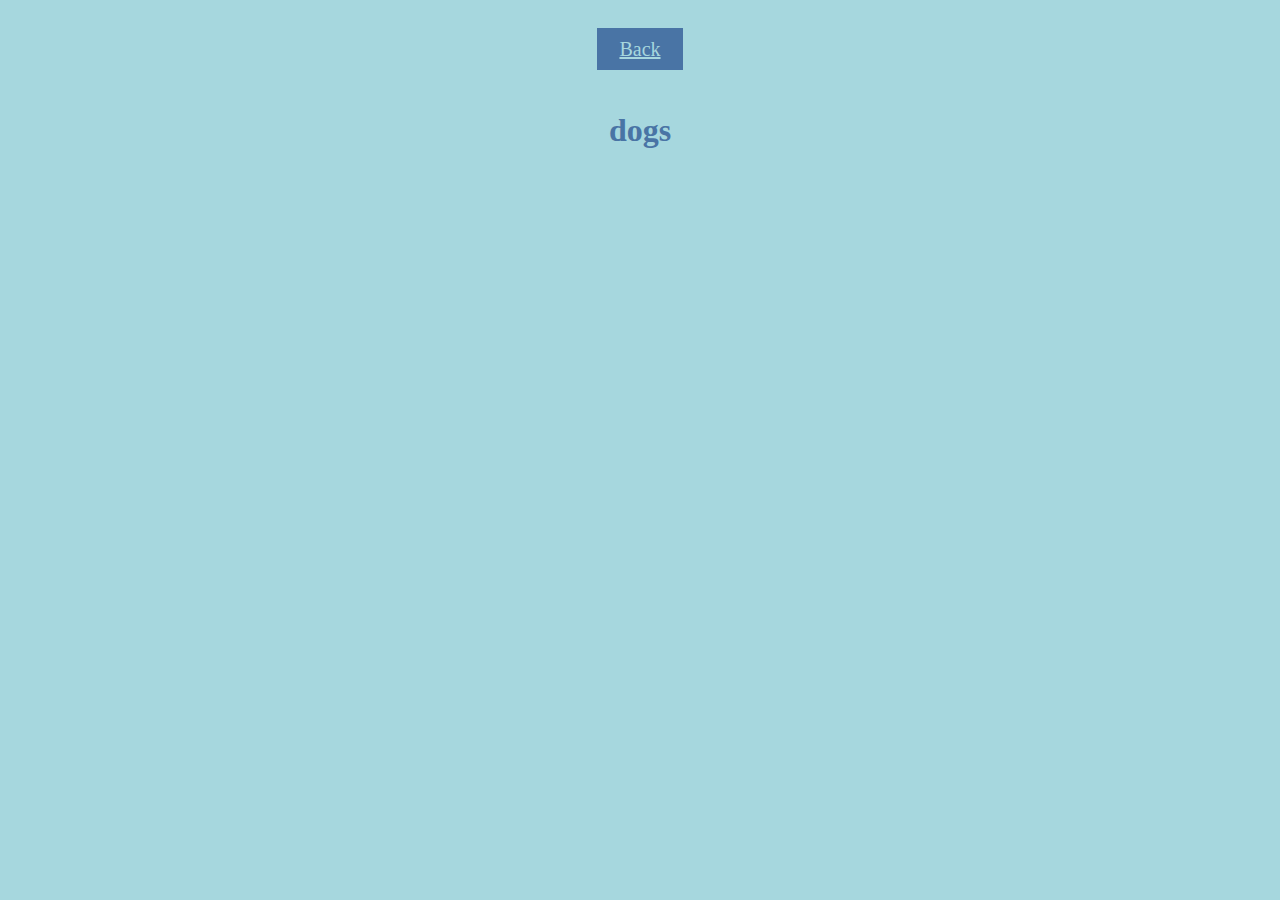
==== Dogs.html @ d205e356 "Create Dogs.html" ====
<html lang="en">
<head>
    <meta charset="UTF-8">
    <meta http-equiv="X-UA-Compatible" content="IE=edge">
    <meta name="viewport" content="width=device-width, initial-scale=1.0">
    <title>Document</title>
    <link rel="stylesheet" href="styles.css">
</head>
<div id = "int_button">
    <a href = "Interests.html" class = "button_a">Back</a>
</div>
<body>
    <h1>dogs</h1>
</body>
</html>
---- styles.css ----
body {
    background: #A6D7DE;
    text-align: center;
    color: #4974A5;
}

.button {
    background-color:#4974A5;
    color: #A6D7DE;
    padding: 20px 32px;
    text-align: center;
    font-size: 36px;
    margin: 15px;
    cursor: pointer;
}

.button_a {
    background-color:#4974A5;
    outline-color: #A6D7DE;
    color: #A6D7DE;
    padding: 10px 22px;
    text-align: left;
    font-size: 20px;
    margin: 15px;
    cursor: pointer;
}


img {
    width: 50 px;
}

#int_button {
    padding: 30;
}
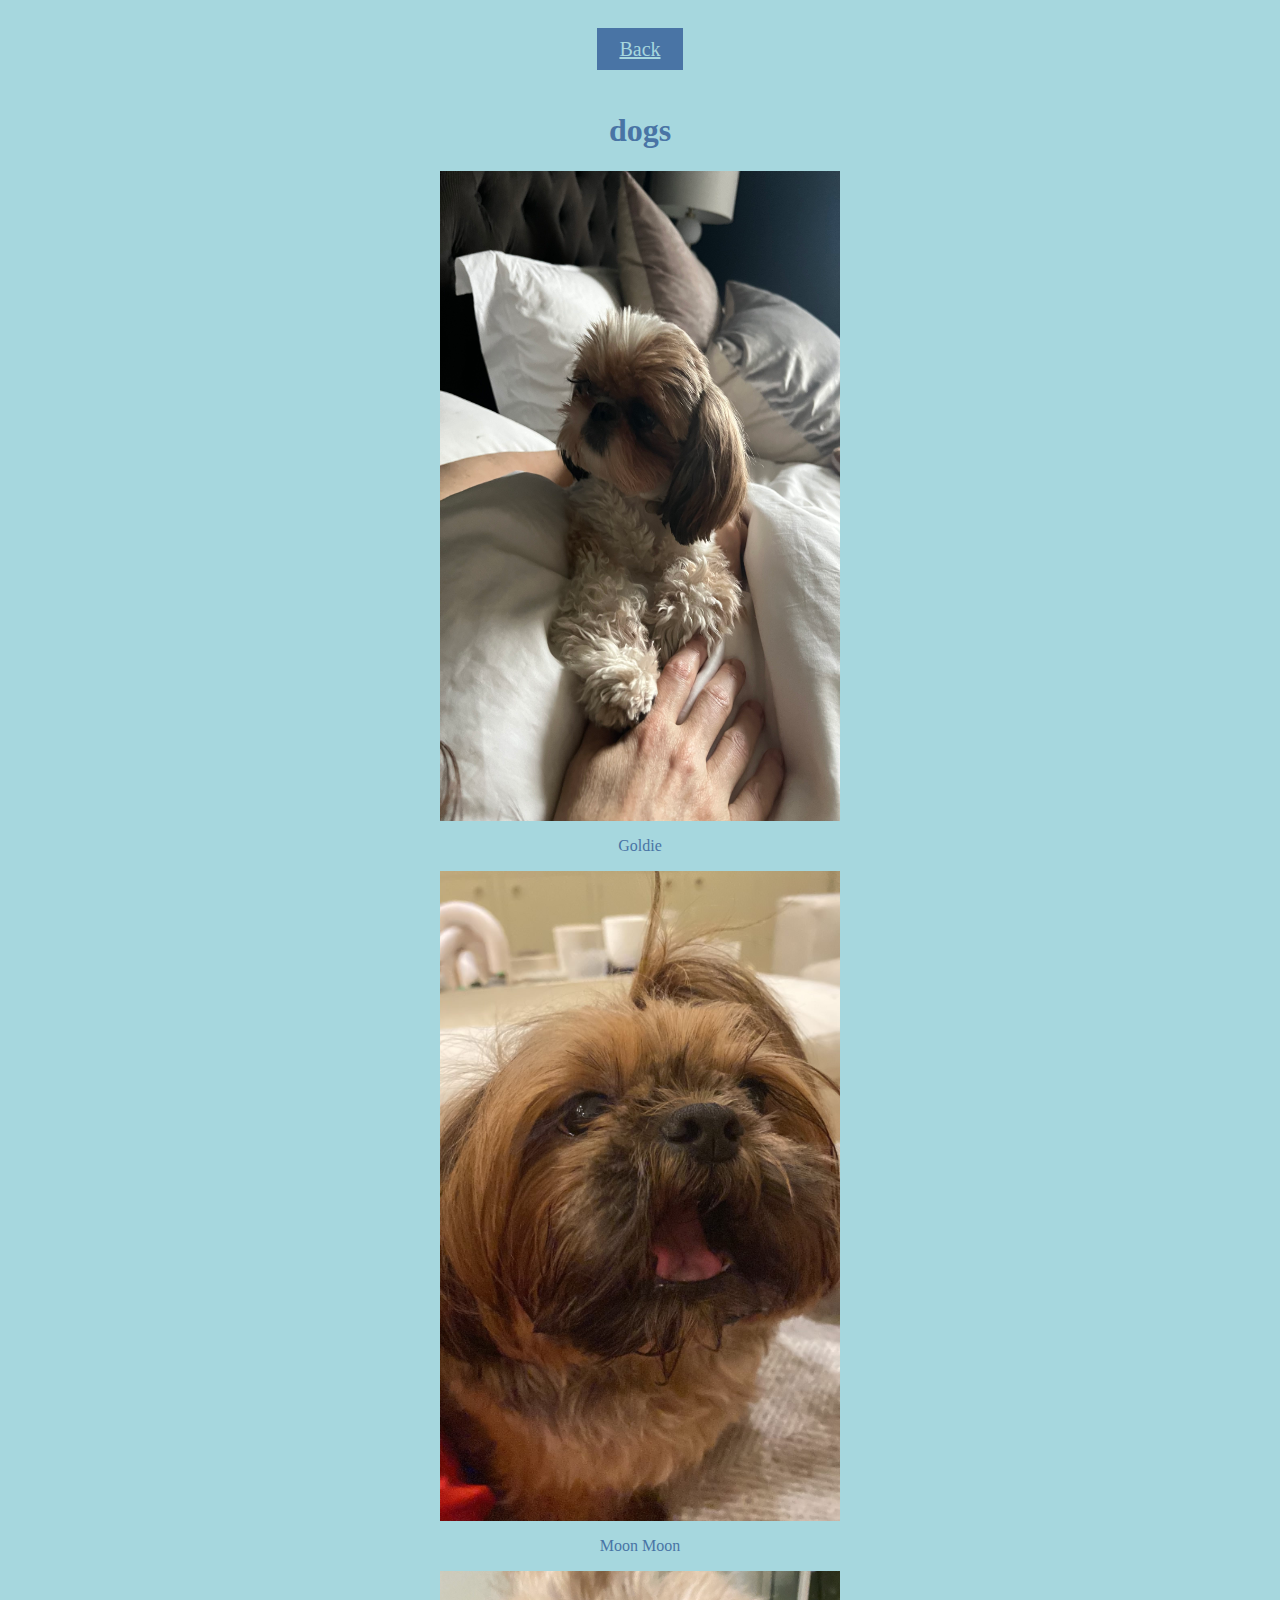
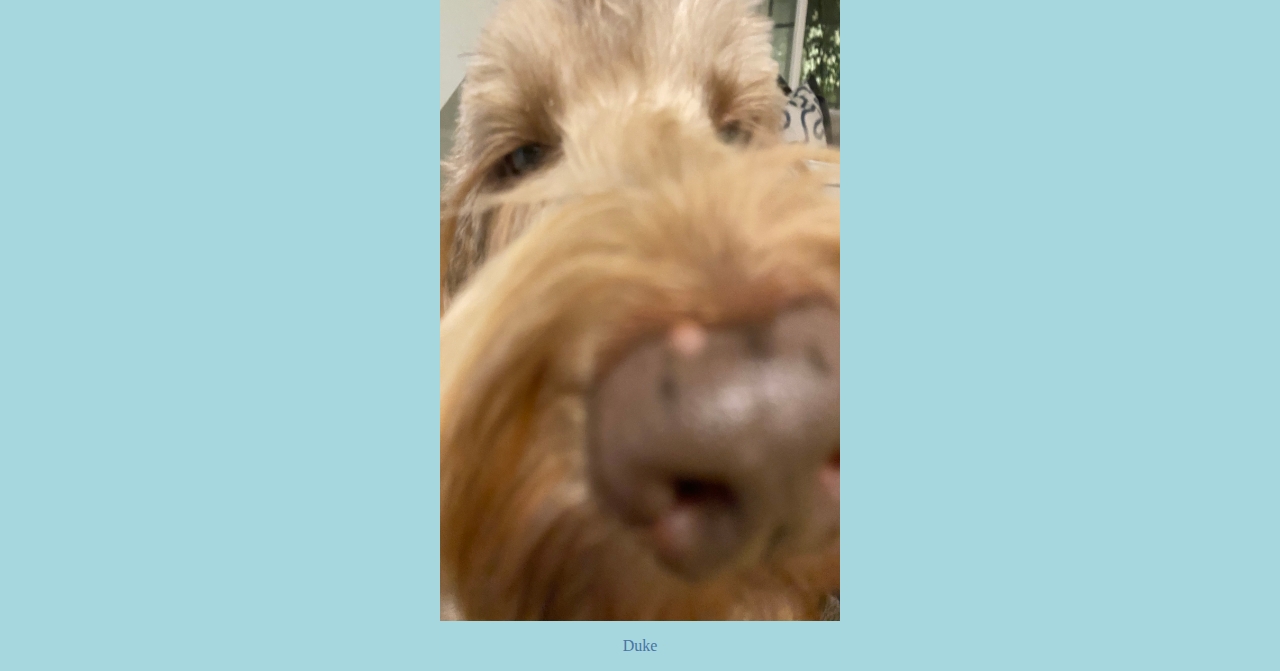
==== commit a0094b17: "updated dogs page" ====
--- a/Dogs.html
+++ b/Dogs.html
@@ -11,5 +11,19 @@
 </div>
 <body>
     <h1>dogs</h1>
+    <div>
+        <div>
+            <img src = "Images/Dogs/goldie.jpg" alt = "Goldie" width = "400" height = "650">
+            <p>Goldie</p>
+        </div>
+        <div>
+            <img src = "Images/Dogs/moon_moon.jpg" alt = "Moon Moon" width = "400" height = "650">
+            <p>Moon Moon</p>
+        </div>
+        <div>
+            <img src = "Images/Dogs/duke.jpg" alt = "Duke" width = "400" height = "650">
+            <p>Duke</p>
+        </div>
+    </div>
 </body>
 </html>
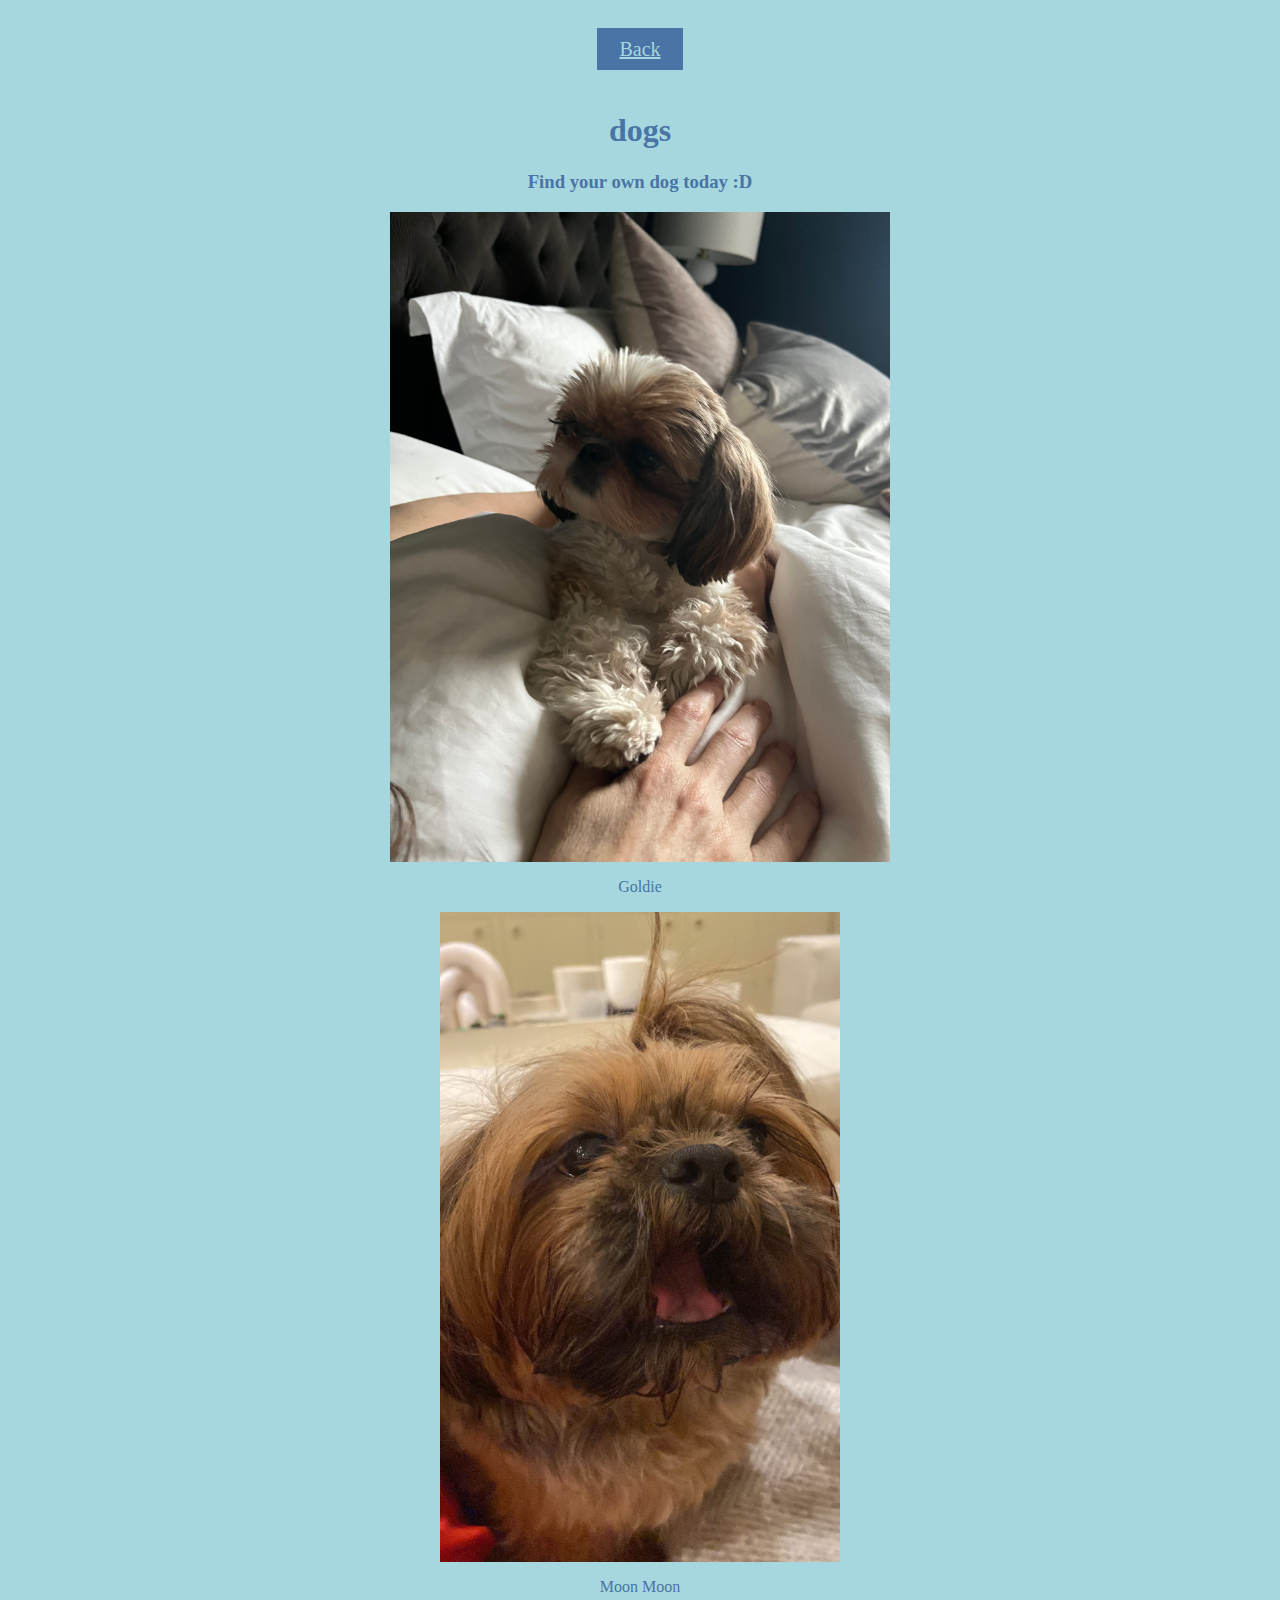
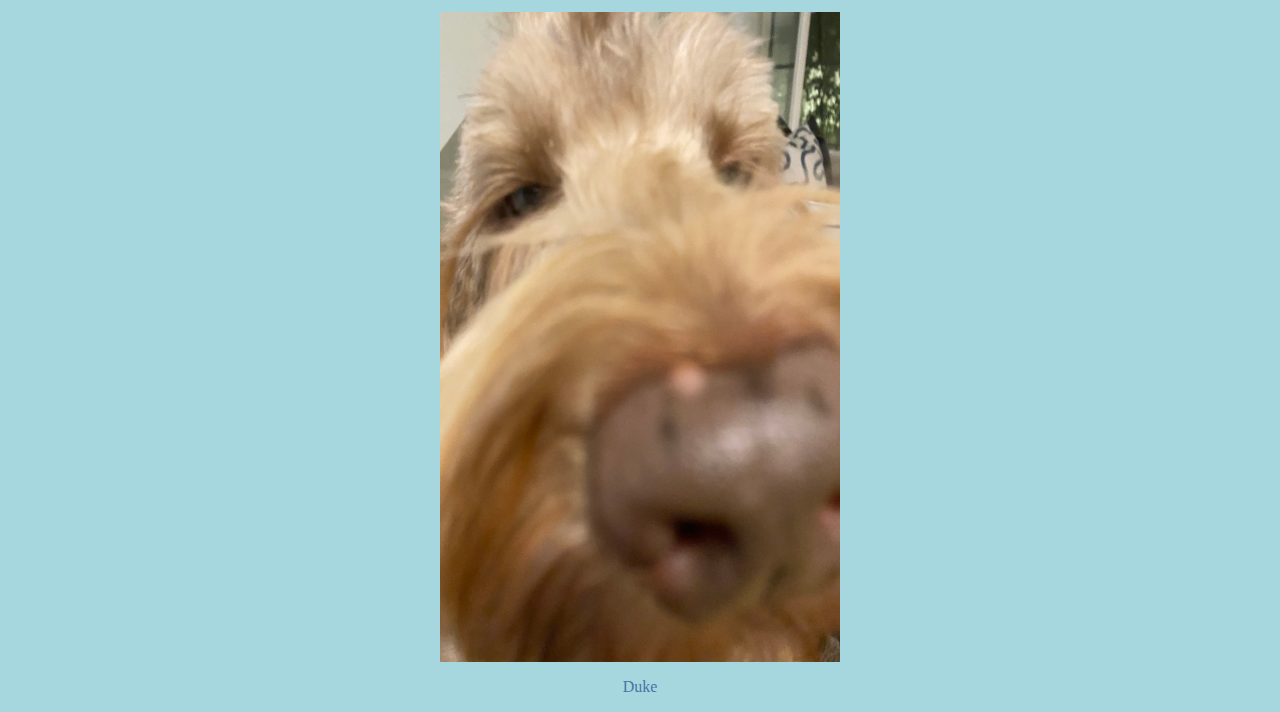
==== commit 263291ef: "finished website" ====
--- a/Dogs.html
+++ b/Dogs.html
@@ -11,17 +11,18 @@
 </div>
 <body>
     <h1>dogs</h1>
+    <h3>Find your own dog today :D</h3>
     <div>
         <div>
-            <img src = "Images/Dogs/goldie.jpg" alt = "Goldie" width = "400" height = "650">
+            <a href = "https://www.petfinder.com/"><img src = "Images/Dogs/goldie.jpg" alt = "Goldie" width = "500" height = "650"></a>
             <p>Goldie</p>
         </div>
         <div>
-            <img src = "Images/Dogs/moon_moon.jpg" alt = "Moon Moon" width = "400" height = "650">
+            <a href = "https://www.petfinder.com/"><img src = "Images/Dogs/moon_moon.jpg" alt = "Moon Moon" width = "400" height = "650"></a>
             <p>Moon Moon</p>
         </div>
         <div>
-            <img src = "Images/Dogs/duke.jpg" alt = "Duke" width = "400" height = "650">
+            <a href = "https://www.petfinder.com/"><img src = "Images/Dogs/duke.jpg" alt = "Duke" width = "400" height = "650"></a>
             <p>Duke</p>
         </div>
     </div>
